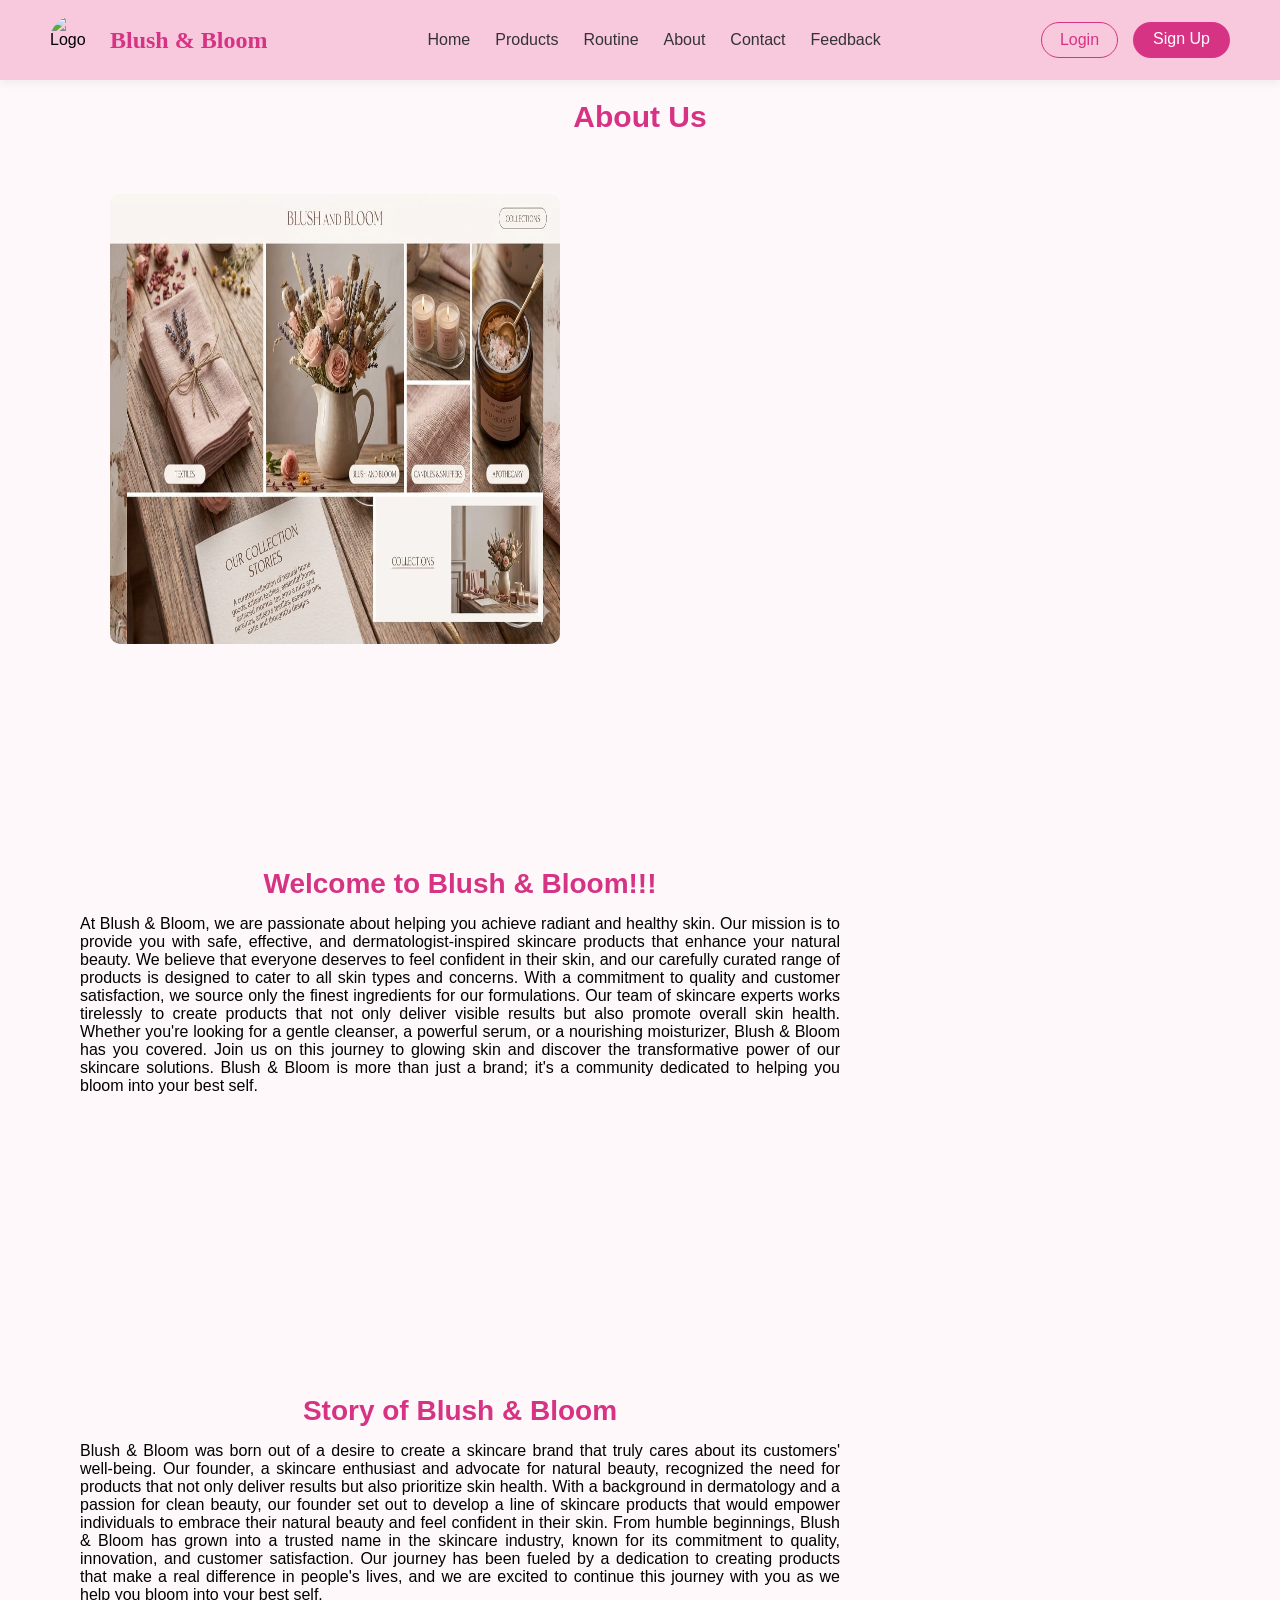
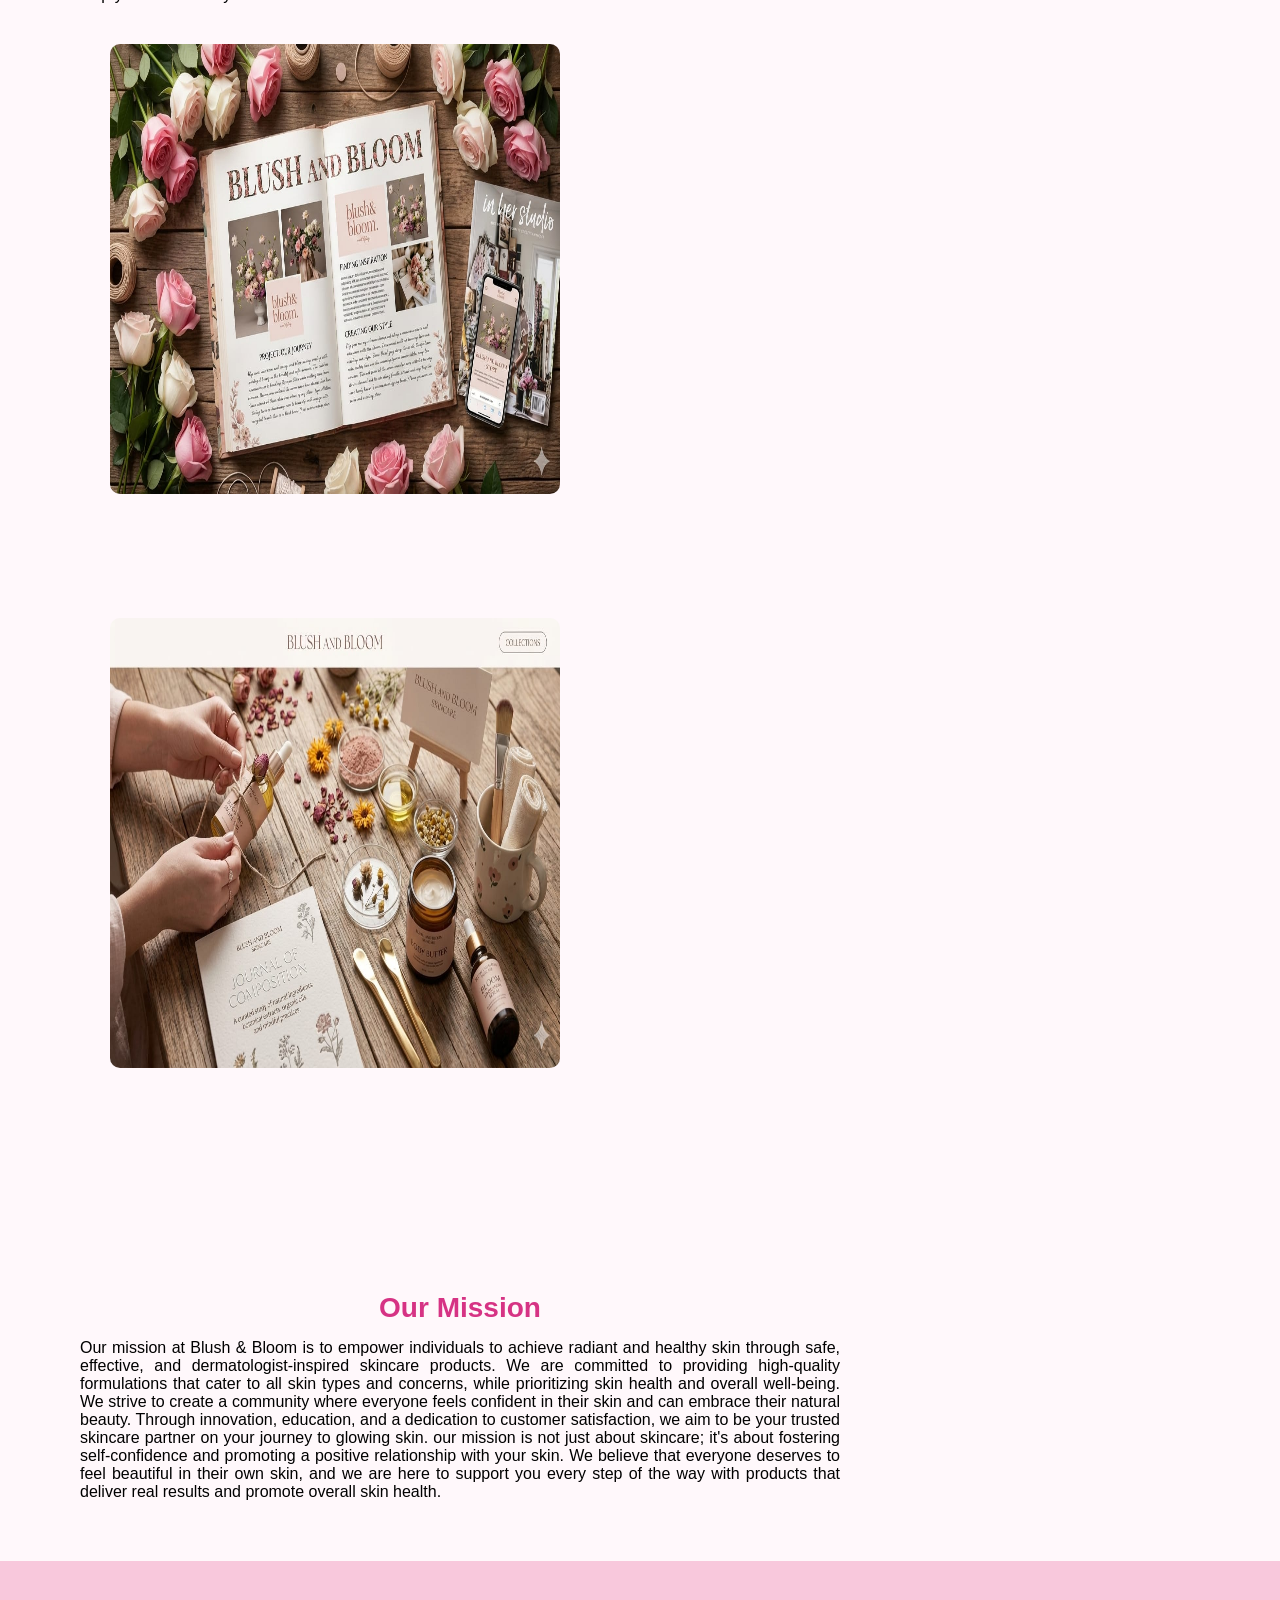
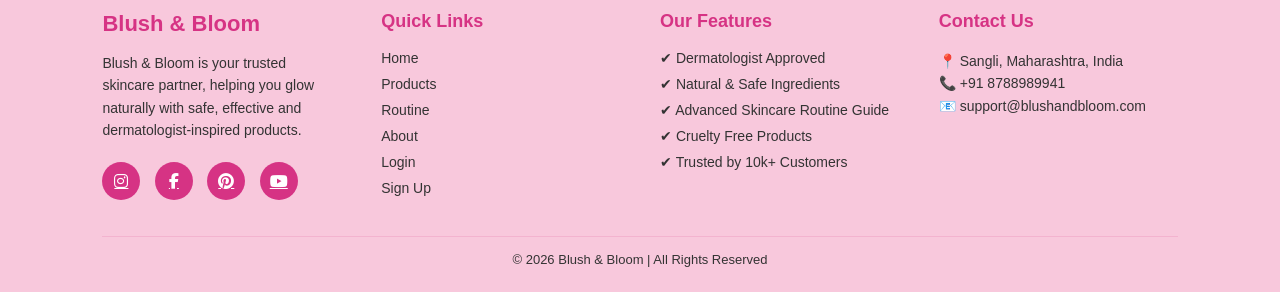
==== pages/about.html @ fc255540 "Merge pull request #6 from Dikshapande19/main changes done" ====
<!DOCTYPE html>
<html lang="en">

<head>
    <meta charset="UTF-8">
    <meta name="viewport" content="width=device-width, initial-scale=1.0">
    <title>Blush & Bloom</title>

    <link rel="stylesheet" href="../css/navbar.css">
    <link rel="stylesheet" href="../css/footer.css">
    <link rel="stylesheet" href="../css/about.css">
    <link rel="stylesheet" href="https://cdnjs.cloudflare.com/ajax/libs/font-awesome/6.5.0/css/all.min.css">
    <link rel="icon" href="../images/web.logo.png" type="image-logo">
</head>

<body>
    <nav class="navbar">
        <div class="nav-left">
            <img src="../logo.jpeg" alt="Logo" class="logo">
            <h2 class="brand">Blush & Bloom</h2>
        </div>

        <ul class="nav-links">
            <li><a href="../index.html">Home</a></li>
            <li><a href="../pages/product.html">Products</a></li>
            <li><a href="../pages/routine.html">Routine</a></li>
            <li><a href="../pages/about.html">About</a></li>
            <li><a href="../pages/contact.html">Contact</a></li>
            <li><a href="../pages/feedback.html">Feedback</a></li>
        </ul>

        <div class="auth-buttons">
            <a href="../pages/login.html" class="login-btn">Login</a>
            <a href="../pages/signup.html" class="signup-btn">Sign Up</a>
        </div>
    </nav>

 <div class="left-sec">
        <h2>About Us</h2>
        <div class="about-container">
            <div class="about-image">
                <img src="../images/wel-img.jpeg" alt="About Us Image" class="img">
            </div>
            <div class="about-text">

                <h2>Welcome to Blush & Bloom!!!</h2>
                <p>
                    At Blush & Bloom, we are passionate about helping you achieve radiant and healthy skin. Our mission
                    is
                    to
                    provide you with safe, effective, and dermatologist-inspired skincare products that enhance your
                    natural
                    beauty. We believe that everyone deserves to feel confident in their skin, and our carefully curated
                    range
                    of products is designed to cater to all skin types and concerns.
                    With a commitment to quality and customer satisfaction, we source only the finest ingredients for
                    our
                    formulations. Our team of skincare experts works tirelessly to create products that not only deliver
                    visible
                    results but also promote overall skin health. Whether you're looking for a gentle cleanser, a
                    powerful
                    serum, or a nourishing moisturizer, Blush & Bloom has you covered.
                    Join us on this journey to glowing skin and discover the transformative power of our skincare
                    solutions.
                    Blush & Bloom is more than just a brand; it's a community dedicated to helping you bloom into your
                    best
                    self.
                </p>
            </div>
        </div>
    </div>

        <div class="left-sec">
            <div class="about-container">
                <div class="about-text">
                    <h2>Story of Blush & Bloom</h2>
                    <p>
                        Blush & Bloom was born out of a desire to create a skincare brand that truly cares about its
                        customers'
                        well-being. Our founder, a skincare enthusiast and advocate for natural beauty, recognized the
                        need for
                        products that not only deliver results but also prioritize skin health. With a background in
                        dermatology
                        and a passion for clean beauty, our founder set out to develop a line of skincare products that
                        would
                        empower
                        individuals to embrace their natural beauty and feel confident in their skin.
                        From humble beginnings, Blush & Bloom has grown into a trusted name in the skincare industry,
                        known
                        for its commitment to quality, innovation, and customer satisfaction. Our journey has been
                        fueled by
                        a
                        dedication to creating products that make a real difference in people's lives, and we are
                        excited to
                        continue
                        this journey with you as we help you bloom into your best self.
                    </p>
                </div>
                <div class="about-image">
                    <img src="../images/story-img.jpeg" alt="About Us Image" class="img">
                </div>
                
            </div>
        </div>

    <div class="left-sec">
        <div class="about-container">
            <div class="about-image">
                <img src="../images/mission-img.jpeg" alt="About Us Image" class="img">
            </div>
            <div class="about-text">
                <h2>Our Mission</h2>
                <p>
                    Our mission at Blush & Bloom is to empower individuals to achieve radiant and healthy skin through
                    safe,
                    effective, and dermatologist-inspired skincare products. We are committed to providing high-quality
                    formulations that cater to all skin types and concerns, while prioritizing skin health and overall
                    well-being. We strive to create a community where everyone feels confident in their skin and can
                    embrace
                    their natural beauty. Through innovation, education, and a dedication to customer satisfaction, we
                    aim to be your trusted skincare partner on your journey to glowing skin.
                    our mission is not just about skincare; it's about fostering self-confidence and promoting a positive
                    relationship with your skin. We believe that everyone deserves to feel beautiful in their own skin,
                    and we are here to support you every step of the way with products that deliver real results and
                    promote overall skin health.

                </p>
            </div>
        </div>
    </div>

    <footer class="footer">

        <div class="footer-container">


            <div class="footer-col">
                <h2 class="footer-logo">Blush & Bloom</h2>
                <p>
                    Blush & Bloom is your trusted skincare partner,
                    helping you glow naturally with safe, effective
                    and dermatologist-inspired products.
                </p>

                <div class="social-icons">
                    <a href="#"><i class="fab fa-instagram"></i></a>
                    <a href="#"><i class="fab fa-facebook-f"></i></a>
                    <a href="#"><i class="fab fa-pinterest"></i></a>
                    <a href="#"><i class="fab fa-youtube"></i></a>
                </div>
            </div>

            <div class="footer-col">
                <h3>Quick Links</h3>
                <ul>
                    <li><a href="../index.html">Home</a></li>
                    <li><a href="../pages/product.html">Products</a></li>
                    <li><a href="../pages/routine.html">Routine</a></li>
                    <li><a href="../pages/about.html">About</a></li>
                    <li><a href="../pages/login.html">Login</a></li>
                    <li><a href="../pages/signup.html">Sign Up</a></li>
                </ul>
            </div>


            <div class="footer-col">
                <h3>Our Features</h3>
                <ul>
                    <li>✔ Dermatologist Approved</li>
                    <li>✔ Natural & Safe Ingredients</li>
                    <li>✔ Advanced Skincare Routine Guide</li>
                    <li>✔ Cruelty Free Products</li>
                    <li>✔ Trusted by 10k+ Customers</li>
                </ul>
            </div>


            <div class="footer-col">
                <h3>Contact Us</h3>
                <p>📍 Sangli, Maharashtra, India</p>
                <p>📞 +91 8788989941</p>
                <p>📧 support@blushandbloom.com</p>
            </div>

        </div>

        <div class="footer-bottom">
            © 2026 Blush & Bloom | All Rights Reserved
        </div>

    </footer>

</body>

</html>
---- css/navbar.css ----
* {
    margin: 0;
    padding: 0;
    box-sizing: border-box;
}

body {
    font-family: Arial, sans-serif;
    background-color: #fff8fb;
}

.navbar {
    display: flex;
    justify-content: space-between;
    align-items: center;
    padding: 15px 50px;
    background-color: #f8c8dc;
    box-shadow: 0 4px 8px rgba(0,0,0,0.05);
}

.nav-left{
    display:flex;
    align-items:center;
    gap:10px;
}


.logo{
    width:50px;
    height:50px;
    border-radius:50%;
    object-fit:cover;
}

.brand{
    font-family:serif;
    color:#d63384;
}


.nav-links {
    list-style: none;
    display: flex;
    gap: 25px;
}

.nav-links li {
    list-style: none;
}

.nav-links a {
    text-decoration: none;
    color: #333;
    font-weight: 500;
    transition: 0.3s;
}

.nav-links a:hover {
    color: #d63384;
}

.auth-buttons {
    display: flex;
    gap: 15px;
}

.login-btn {
    padding: 8px 18px;
    border: 1px solid #d63384;
    border-radius: 25px;
    text-decoration: none;
    color: #d63384;
    transition: 0.3s;
}

.login-btn:hover {
    background-color: #d63384;
    color: white;
}

.signup-btn {
    padding: 8px 20px;
    background-color: #d63384;
    color: white;
    border-radius: 25px;
    text-decoration: none;
    transition: 0.3s;
}

.signup-btn:hover {
    background-color: #b0256a;
}

.hero {
    text-align: center;
    padding: 100px 20px;
}

.hero h1 {
    font-size: 36px;
    color: #d63384;
}

.hero p {
    margin-top: 10px;
    font-size: 18px;
    color: #555;
}
---- css/footer.css ----
.footer {
    background-color: #f8c8dc;   
    color: #333;
    padding: 50px 8% 25px;
}

.footer-container {
    display: flex;
    justify-content: space-between;
    flex-wrap: wrap;
    gap: 40px;
}

.footer-col {
    flex: 1;
    min-width: 230px;
}

.footer-logo {
    color: #d63384;
    margin-bottom: 15px;
    font-size: 22px;
}


.footer h3 {
    margin-bottom: 18px;
    color: #d63384;
    font-size: 18px;
}

.footer-col p {
    font-size: 14px;
    line-height: 1.6;
}

.footer-col ul {
    list-style: none;
}

.footer-col ul li {
    margin-bottom: 10px;
    font-size: 14px;
}

.footer-col ul li a {
    text-decoration: none;
    color: #333;
    transition: 0.3s;
}

.footer-col ul li a:hover {
    color: #d63384;
    padding-left: 5px;
}


.social-icons {
    margin-top: 20px;
}

.social-icons a {
    display: inline-flex;
    align-items: center;
    justify-content: center;
    width: 38px;
    height: 38px;
    border-radius: 50%;
    background-color: #d63384;
    color: #fff;
    margin-right: 10px;
    font-size: 16px;
    transition: 0.3s;
}

.social-icons a:hover {
    background-color: #b0256a;
    transform: translateY(-4px);
}

.footer-bottom {
    text-align: center;
    margin-top: 30px;
    border-top: 1px solid #f3b3cf;
    padding-top: 15px;
    font-size: 13px;
}


@media (max-width: 768px) {

    .footer-container {
        flex-direction: column;
        text-align: center;
    }

}
html, body {
    height: 100%;
}

body {
    display: flex;
    flex-direction: column;
}

.hero {
    flex: 1;
}
---- css/about.css ----
.left-sec {
    display: flex;
    flex-wrap: wrap;
    flex-direction: column;
    justify-content: center;
    padding: 20px;
}

.left-sec h2 {
    font-size: 30px;
    color: #d63384;
    margin-bottom: 20px;
    text-align: center;
}

.about-container {
    display: flex;
    flex-wrap: wrap;
    padding: 20px;
    text-align: right;
}

.about-image{
  margin-left: 50px;
    display: block;
    padding: 20px;
    width:fit-content;
}

.img{
    width: 450px;
    height:450px;
    border-radius: 10px;
}

.about-text {
    max-width: 800px;
    margin-left: 20px;
    text-align: justify;
    padding: 20px;
    margin-top: 180px;
}

.about-text h2 {
    font-size: 28px;
    color: #d63384;
    margin-bottom: 15px;
    text-align: center;
}
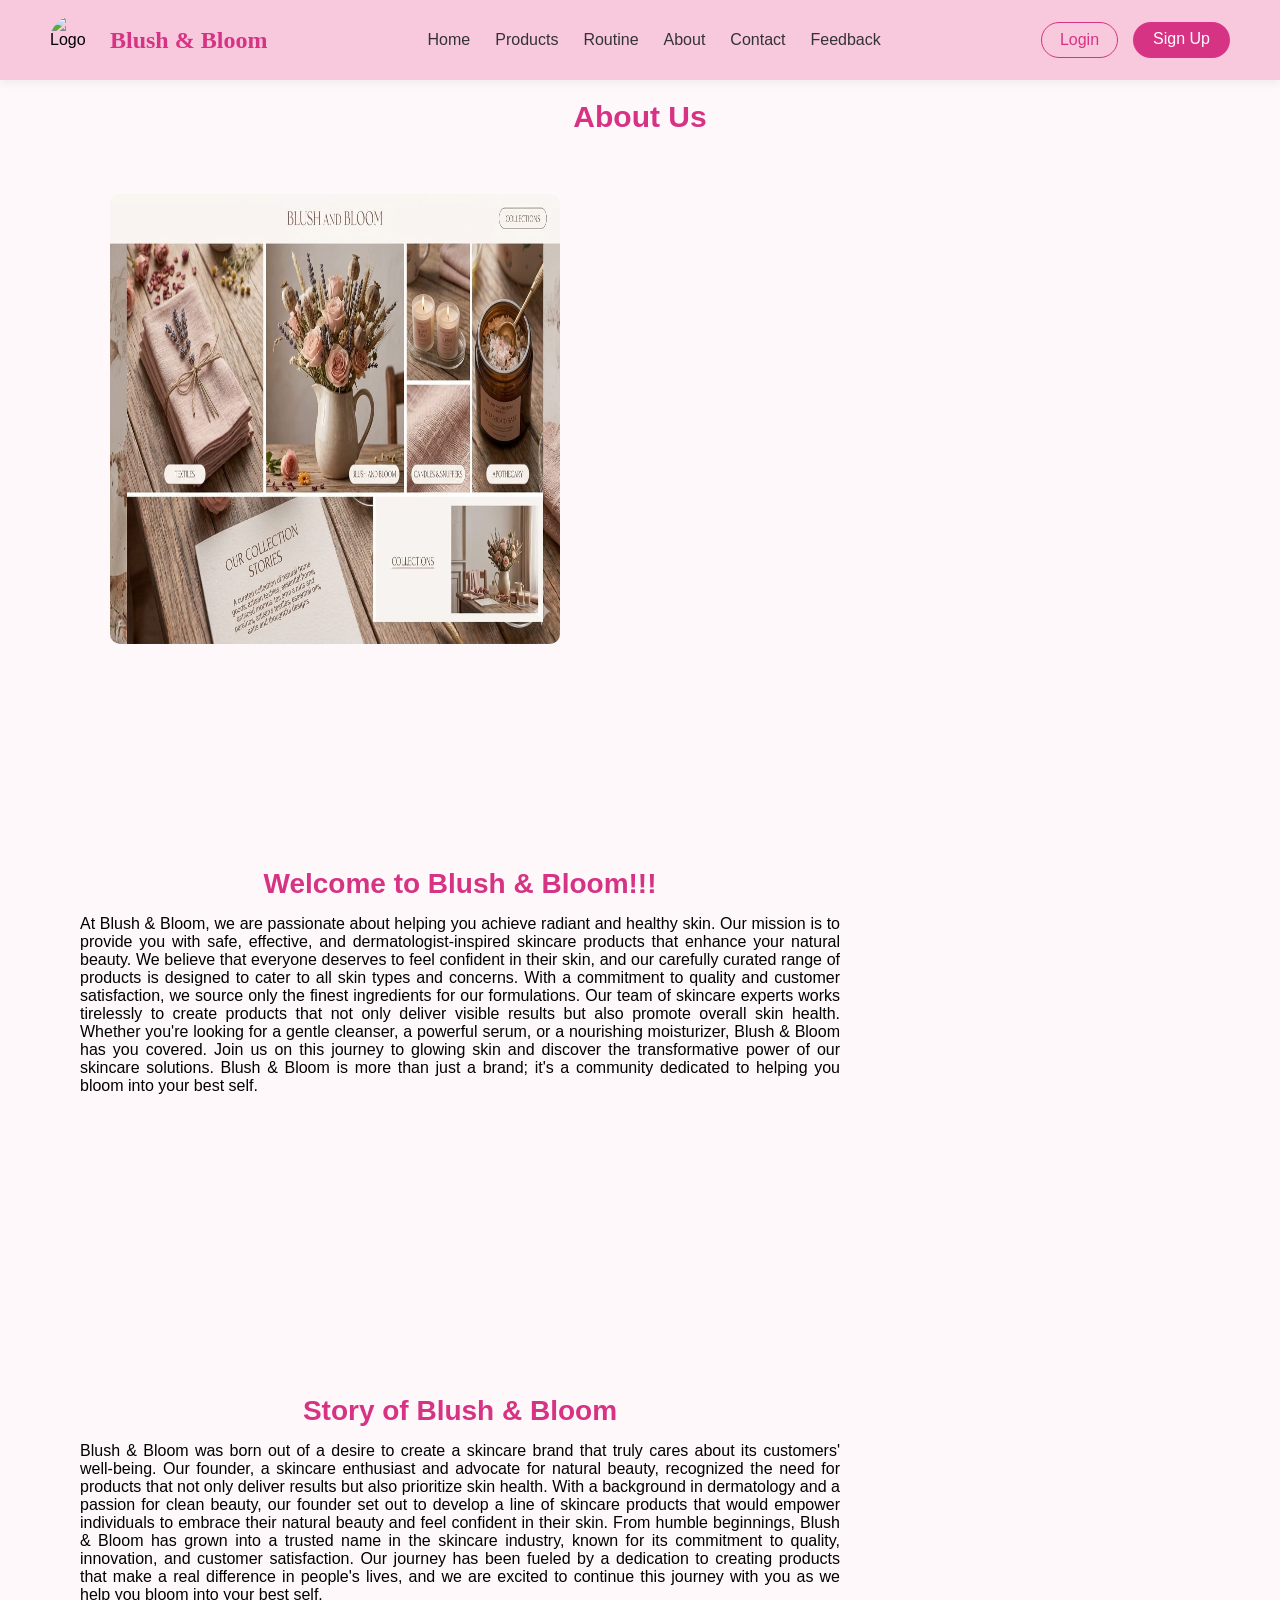
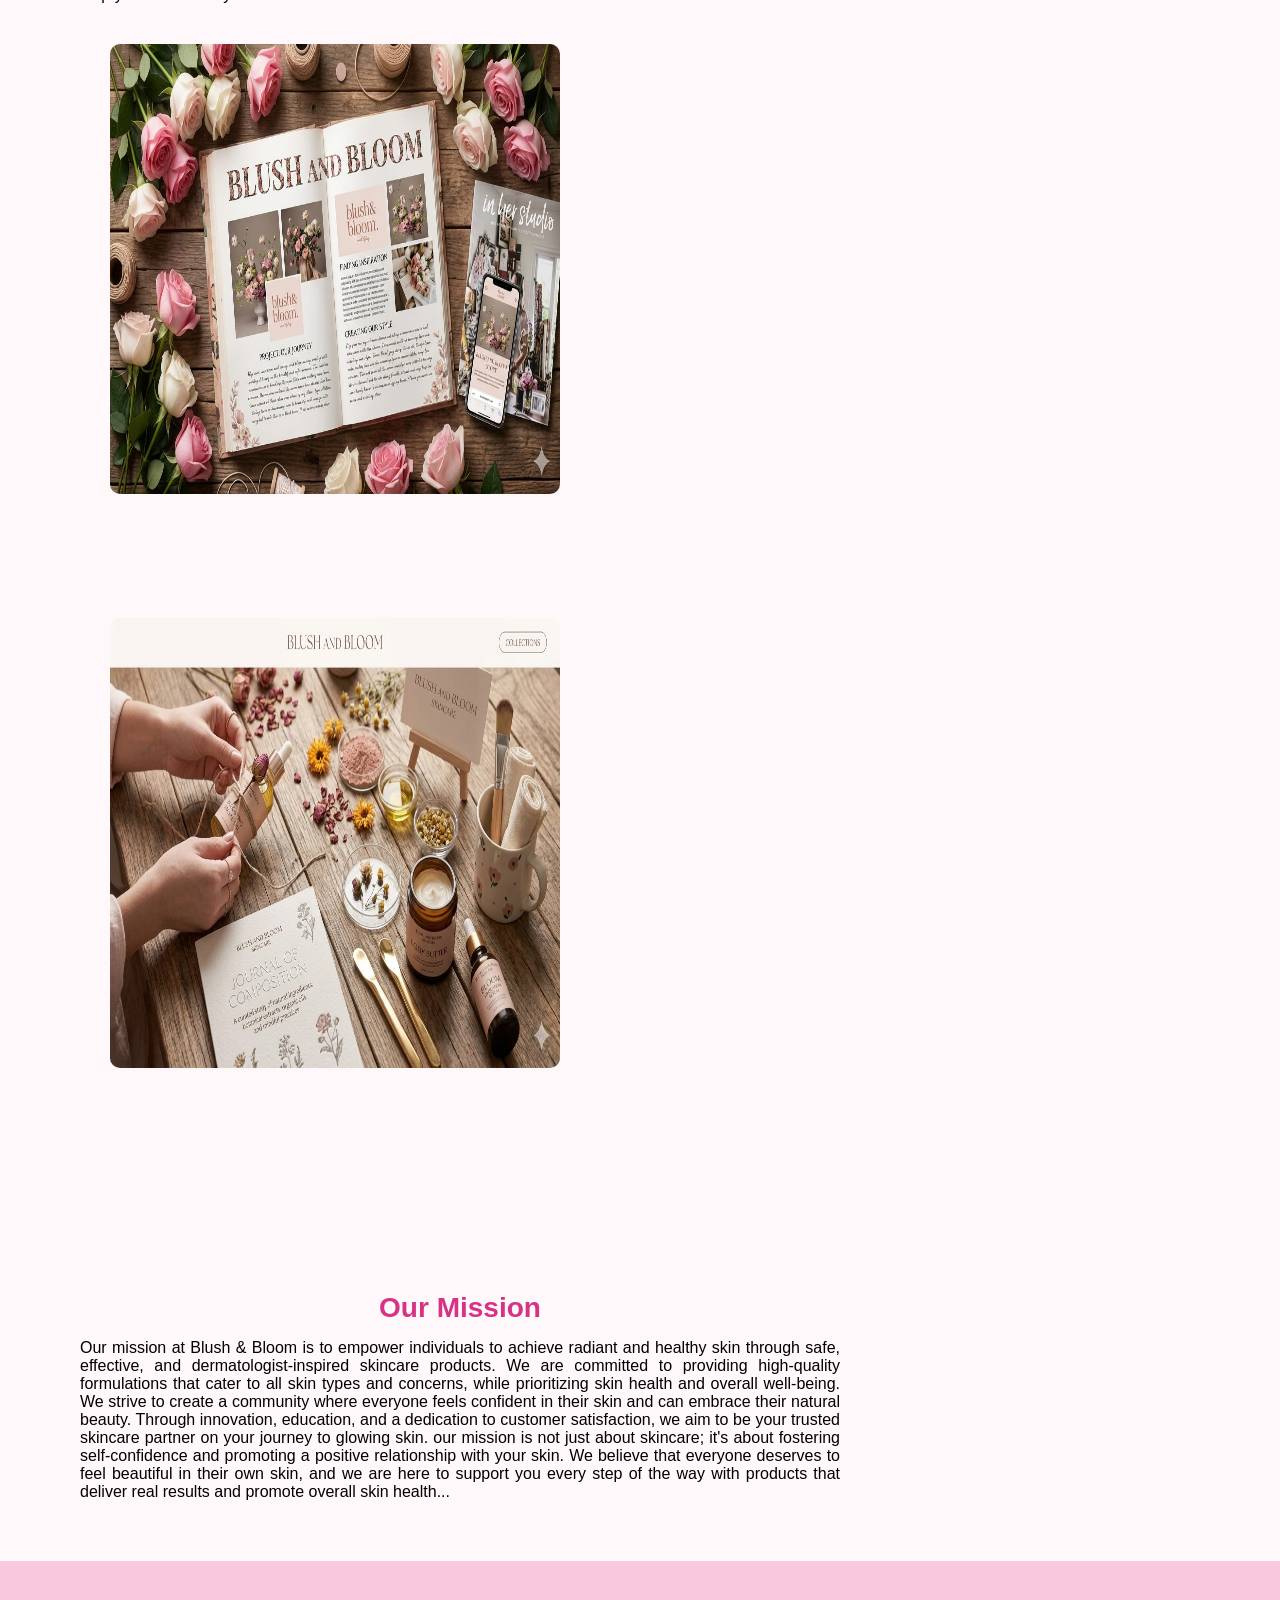
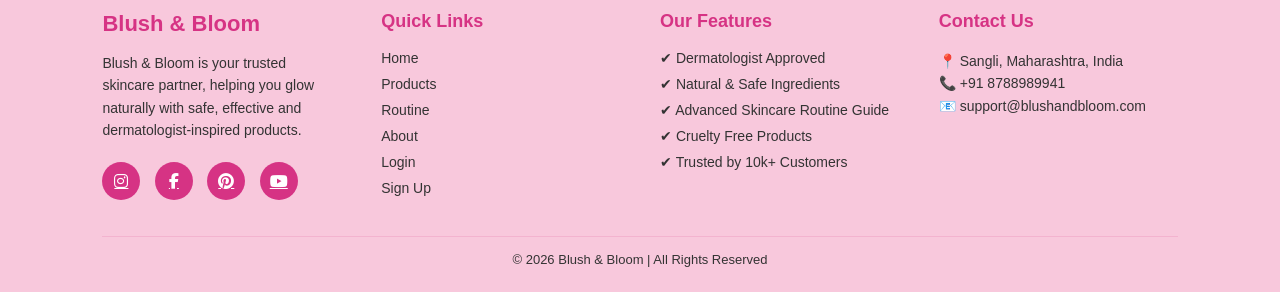
==== commit 2cf1190a: "change" ====
--- a/pages/about.html
+++ b/pages/about.html
@@ -42,7 +42,6 @@
                 <img src="../images/wel-img.jpeg" alt="About Us Image" class="img">
             </div>
             <div class="about-text">
-
                 <h2>Welcome to Blush & Bloom!!!</h2>
                 <p>
                     At Blush & Bloom, we are passionate about helping you achieve radiant and healthy skin. Our mission
@@ -99,7 +98,6 @@
                 <div class="about-image">
                     <img src="../images/story-img.jpeg" alt="About Us Image" class="img">
                 </div>
-                
             </div>
         </div>
 
@@ -122,7 +120,7 @@
                     our mission is not just about skincare; it's about fostering self-confidence and promoting a positive
                     relationship with your skin. We believe that everyone deserves to feel beautiful in their own skin,
                     and we are here to support you every step of the way with products that deliver real results and
-                    promote overall skin health.
+                    promote overall skin health...
 
                 </p>
             </div>
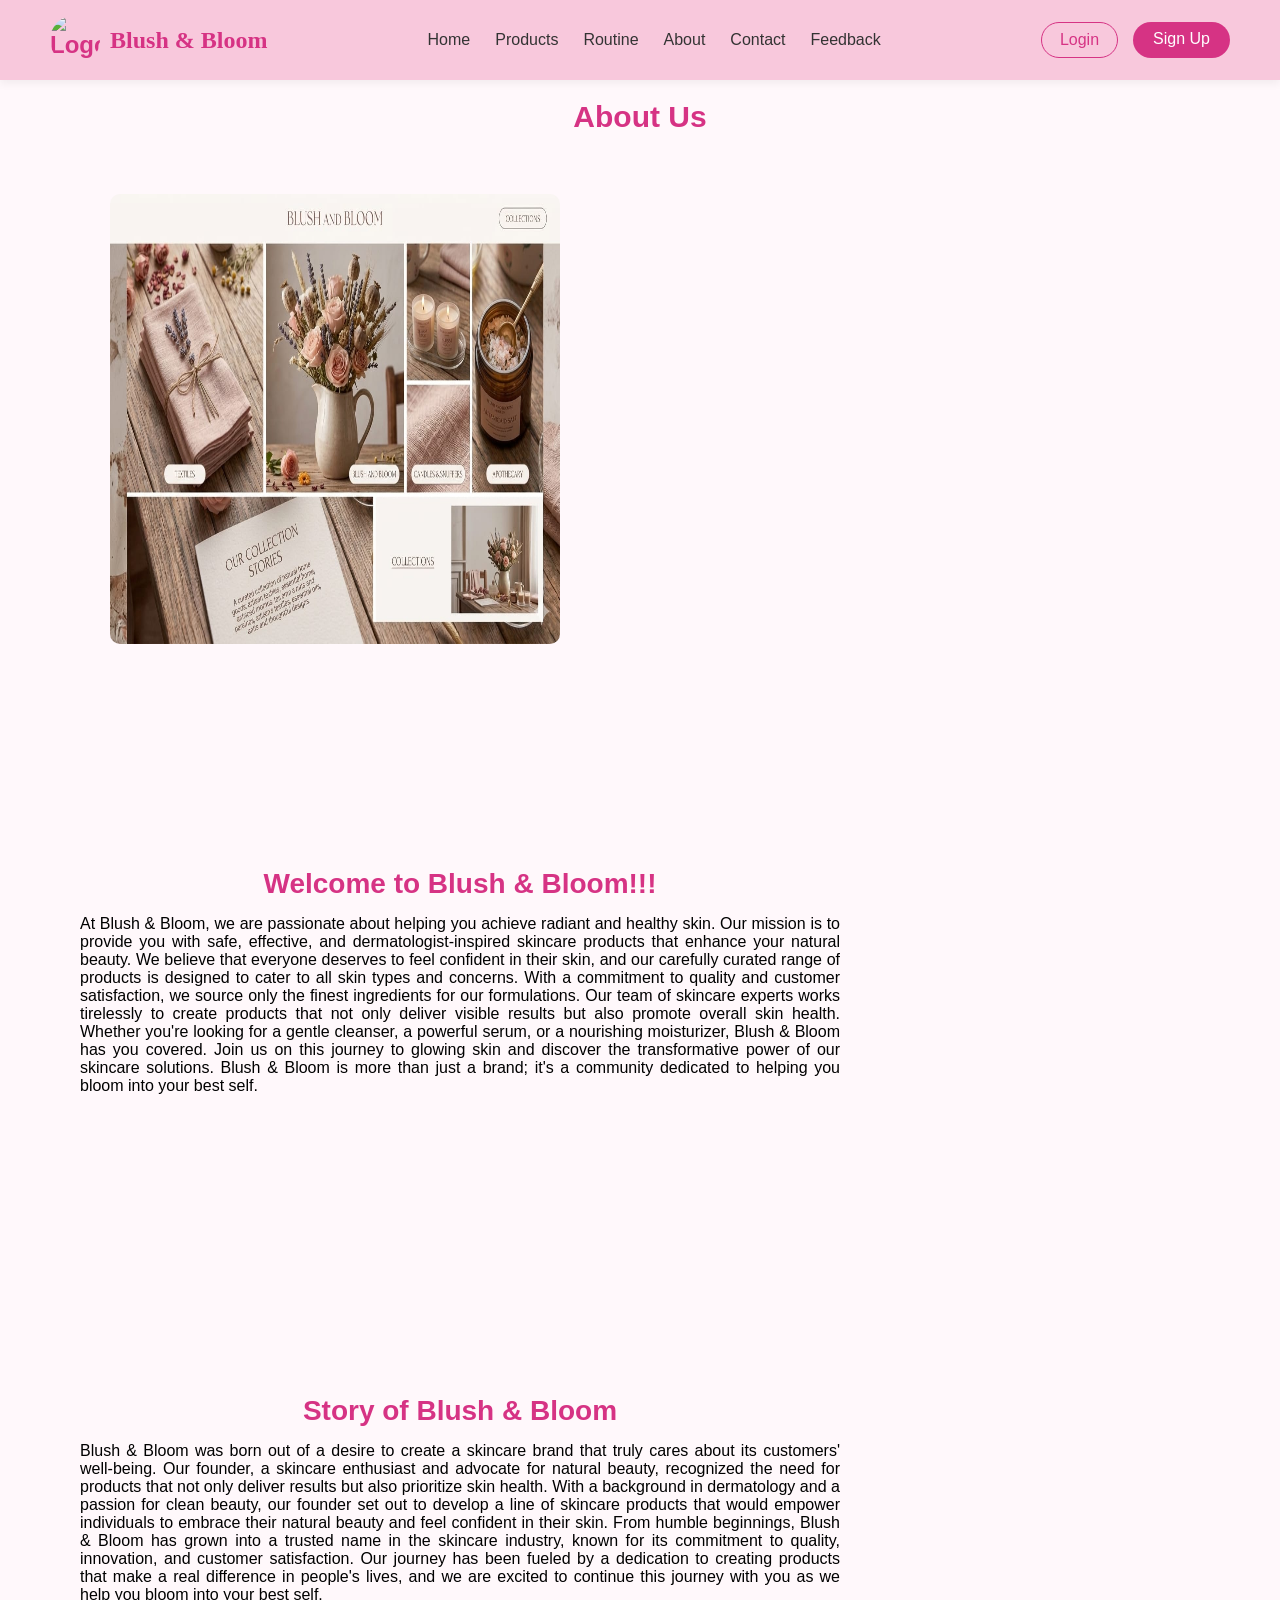
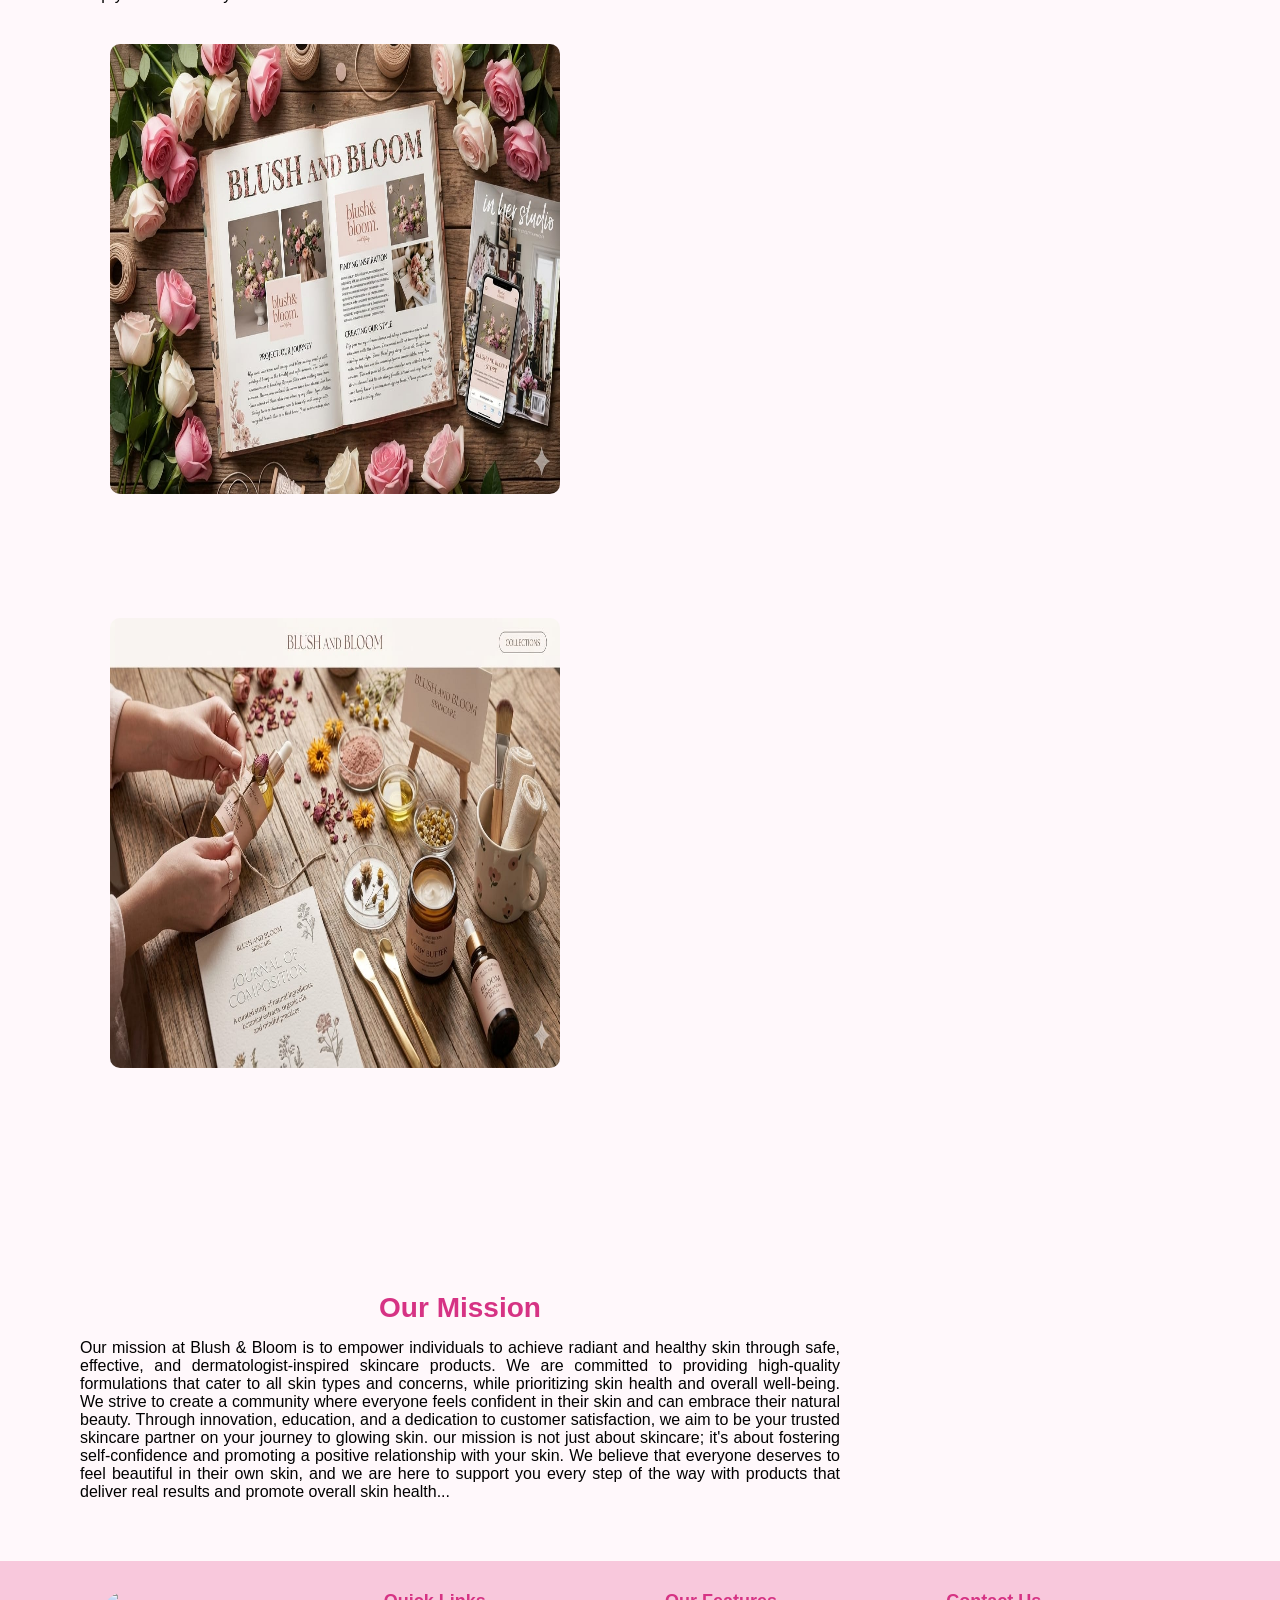
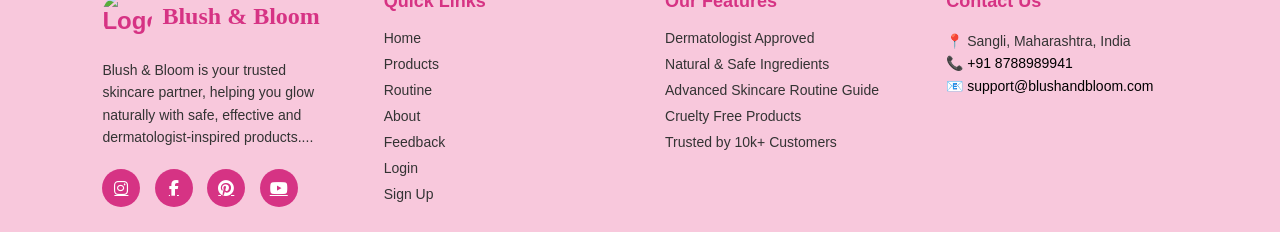
==== commit b9a26b32: "footer change" ====
--- a/pages/about.html
+++ b/pages/about.html
@@ -35,7 +35,7 @@
         </div>
     </nav>
 
- <div class="left-sec">
+    <div class="left-sec">
         <h2>About Us</h2>
         <div class="about-container">
             <div class="about-image">
@@ -69,37 +69,37 @@
         </div>
     </div>
 
-        <div class="left-sec">
-            <div class="about-container">
-                <div class="about-text">
-                    <h2>Story of Blush & Bloom</h2>
-                    <p>
-                        Blush & Bloom was born out of a desire to create a skincare brand that truly cares about its
-                        customers'
-                        well-being. Our founder, a skincare enthusiast and advocate for natural beauty, recognized the
-                        need for
-                        products that not only deliver results but also prioritize skin health. With a background in
-                        dermatology
-                        and a passion for clean beauty, our founder set out to develop a line of skincare products that
-                        would
-                        empower
-                        individuals to embrace their natural beauty and feel confident in their skin.
-                        From humble beginnings, Blush & Bloom has grown into a trusted name in the skincare industry,
-                        known
-                        for its commitment to quality, innovation, and customer satisfaction. Our journey has been
-                        fueled by
-                        a
-                        dedication to creating products that make a real difference in people's lives, and we are
-                        excited to
-                        continue
-                        this journey with you as we help you bloom into your best self.
-                    </p>
-                </div>
-                <div class="about-image">
-                    <img src="../images/story-img.jpeg" alt="About Us Image" class="img">
-                </div>
+    <div class="left-sec">
+        <div class="about-container">
+            <div class="about-text">
+                <h2>Story of Blush & Bloom</h2>
+                <p>
+                    Blush & Bloom was born out of a desire to create a skincare brand that truly cares about its
+                    customers'
+                    well-being. Our founder, a skincare enthusiast and advocate for natural beauty, recognized the
+                    need for
+                    products that not only deliver results but also prioritize skin health. With a background in
+                    dermatology
+                    and a passion for clean beauty, our founder set out to develop a line of skincare products that
+                    would
+                    empower
+                    individuals to embrace their natural beauty and feel confident in their skin.
+                    From humble beginnings, Blush & Bloom has grown into a trusted name in the skincare industry,
+                    known
+                    for its commitment to quality, innovation, and customer satisfaction. Our journey has been
+                    fueled by
+                    a
+                    dedication to creating products that make a real difference in people's lives, and we are
+                    excited to
+                    continue
+                    this journey with you as we help you bloom into your best self.
+                </p>
+            </div>
+            <div class="about-image">
+                <img src="../images/story-img.jpeg" alt="About Us Image" class="img">
             </div>
         </div>
+    </div>
 
     <div class="left-sec">
         <div class="about-container">
@@ -117,7 +117,8 @@
                     embrace
                     their natural beauty. Through innovation, education, and a dedication to customer satisfaction, we
                     aim to be your trusted skincare partner on your journey to glowing skin.
-                    our mission is not just about skincare; it's about fostering self-confidence and promoting a positive
+                    our mission is not just about skincare; it's about fostering self-confidence and promoting a
+                    positive
                     relationship with your skin. We believe that everyone deserves to feel beautiful in their own skin,
                     and we are here to support you every step of the way with products that deliver real results and
                     promote overall skin health...
@@ -133,20 +134,26 @@
 
 
             <div class="footer-col">
-                <h2 class="footer-logo">Blush & Bloom</h2>
+                <div class="nav-left">
+                    <img src="../logo.jpeg" alt="Logo" class="logo">
+                    <h2 class="brand">Blush & Bloom</h2>
+                </div> &nbsp; &nbsp; &nbsp; &nbsp;
+
                 <p>
                     Blush & Bloom is your trusted skincare partner,
                     helping you glow naturally with safe, effective
-                    and dermatologist-inspired products.
+                    and dermatologist-inspired products....
                 </p>
 
                 <div class="social-icons">
+
                     <a href="#"><i class="fab fa-instagram"></i></a>
                     <a href="#"><i class="fab fa-facebook-f"></i></a>
                     <a href="#"><i class="fab fa-pinterest"></i></a>
                     <a href="#"><i class="fab fa-youtube"></i></a>
                 </div>
             </div>
+
 
             <div class="footer-col">
                 <h3>Quick Links</h3>
@@ -155,39 +162,32 @@
                     <li><a href="../pages/product.html">Products</a></li>
                     <li><a href="../pages/routine.html">Routine</a></li>
                     <li><a href="../pages/about.html">About</a></li>
+                    <li><a href="../pages/feedback.html">Feedback</a></li>
                     <li><a href="../pages/login.html">Login</a></li>
                     <li><a href="../pages/signup.html">Sign Up</a></li>
                 </ul>
             </div>
 
-
             <div class="footer-col">
                 <h3>Our Features</h3>
                 <ul>
-                    <li>✔ Dermatologist Approved</li>
-                    <li>✔ Natural & Safe Ingredients</li>
-                    <li>✔ Advanced Skincare Routine Guide</li>
-                    <li>✔ Cruelty Free Products</li>
-                    <li>✔ Trusted by 10k+ Customers</li>
+                    <li>Dermatologist Approved</li>
+                    <li>Natural & Safe Ingredients</li>
+                    <li>Advanced Skincare Routine Guide</li>
+                    <li>Cruelty Free Products</li>
+                    <li>Trusted by 10k+ Customers</li>
                 </ul>
             </div>
-
 
             <div class="footer-col">
                 <h3>Contact Us</h3>
                 <p>📍 Sangli, Maharashtra, India</p>
-                <p>📞 +91 8788989941</p>
-                <p>📧 support@blushandbloom.com</p>
+                <p>📞 <a href="tel:+8788989941" class="menu-subitem">+91 8788989941</a></p>
+                <p> <a href="mailto:support@blushandbloom.com.com" class="menu-subitem">
+                        📧 support@blushandbloom.com
+                    </a>
+
             </div>
 
         </div>
-
-        <div class="footer-bottom">
-            © 2026 Blush & Bloom | All Rights Reserved
-        </div>
-
-    </footer>
-
-</body>
-
-</html>+    </footer>
--- a/css/navbar.css
+++ b/css/navbar.css
@@ -9,6 +9,22 @@
     background-color: #fff8fb;
 }
 
+.logo {
+    font-size: 24px;
+    font-weight: bold;
+    color: #d63384;
+    
+}
+body{
+    margin:0;
+}
+
+.navbar{
+    display:flex;
+    align-items:center;
+    padding:0;
+}
+
 .navbar {
     display: flex;
     justify-content: space-between;
@@ -18,12 +34,19 @@
     box-shadow: 0 4px 8px rgba(0,0,0,0.05);
 }
 
+.logo{
+    width:50px;
+    height:50px;
+    border-radius:50%;
+    object-fit:cover;
+    margin-left:0.001cm;
+}
+
 .nav-left{
     display:flex;
     align-items:center;
     gap:10px;
 }
-
 
 .logo{
     width:50px;
@@ -35,6 +58,18 @@
 .brand{
     font-family:serif;
     color:#d63384;
+}
+
+.nav-links{
+    list-style:none;
+    display:flex;
+    gap:25px;
+}
+
+.nav-links a{
+    text-decoration:none;
+    color:black;
+    font-weight:500;
 }
 
 
@@ -106,3 +141,7 @@
     font-size: 18px;
     color: #555;
 }
+
+.hero {
+    flex: 1;
+}
--- a/css/footer.css
+++ b/css/footer.css
@@ -1,14 +1,16 @@
+
 .footer {
     background-color: #f8c8dc;   
     color: #333;
-    padding: 50px 8% 25px;
+    padding: 20px 8%;
 }
 
 .footer-container {
     display: flex;
     justify-content: space-between;
     flex-wrap: wrap;
-    gap: 40px;
+    gap: 50px;
+    margin-top: 10px;
 }
 
 .footer-col {
@@ -54,6 +56,10 @@
     padding-left: 5px;
 }
 
+.menu-subitem{
+    text-decoration: none;
+    color: black;
+}
 
 .social-icons {
     margin-top: 20px;
@@ -78,15 +84,6 @@
     transform: translateY(-4px);
 }
 
-.footer-bottom {
-    text-align: center;
-    margin-top: 30px;
-    border-top: 1px solid #f3b3cf;
-    padding-top: 15px;
-    font-size: 13px;
-}
-
-
 @media (max-width: 768px) {
 
     .footer-container {
@@ -104,7 +101,5 @@
     flex-direction: column;
 }
 
-.hero {
-    flex: 1;
-} 
-  +
+
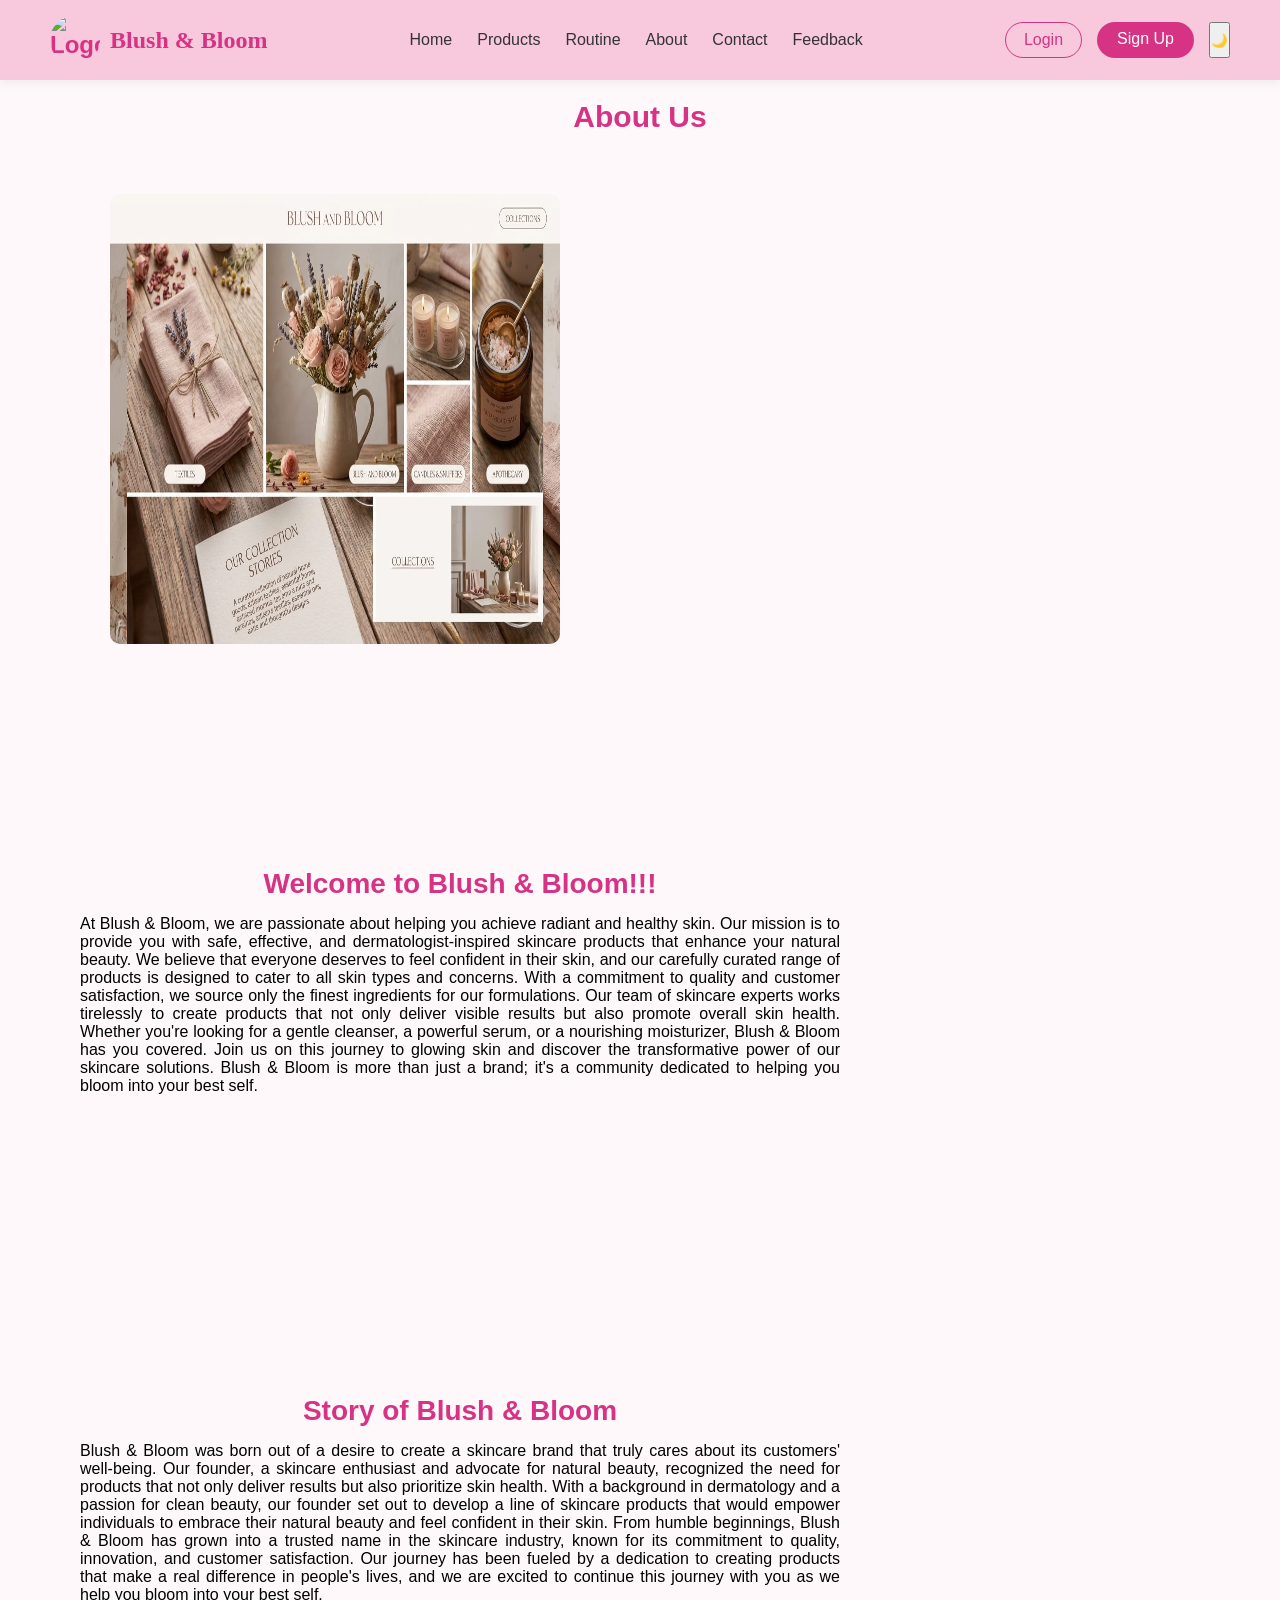
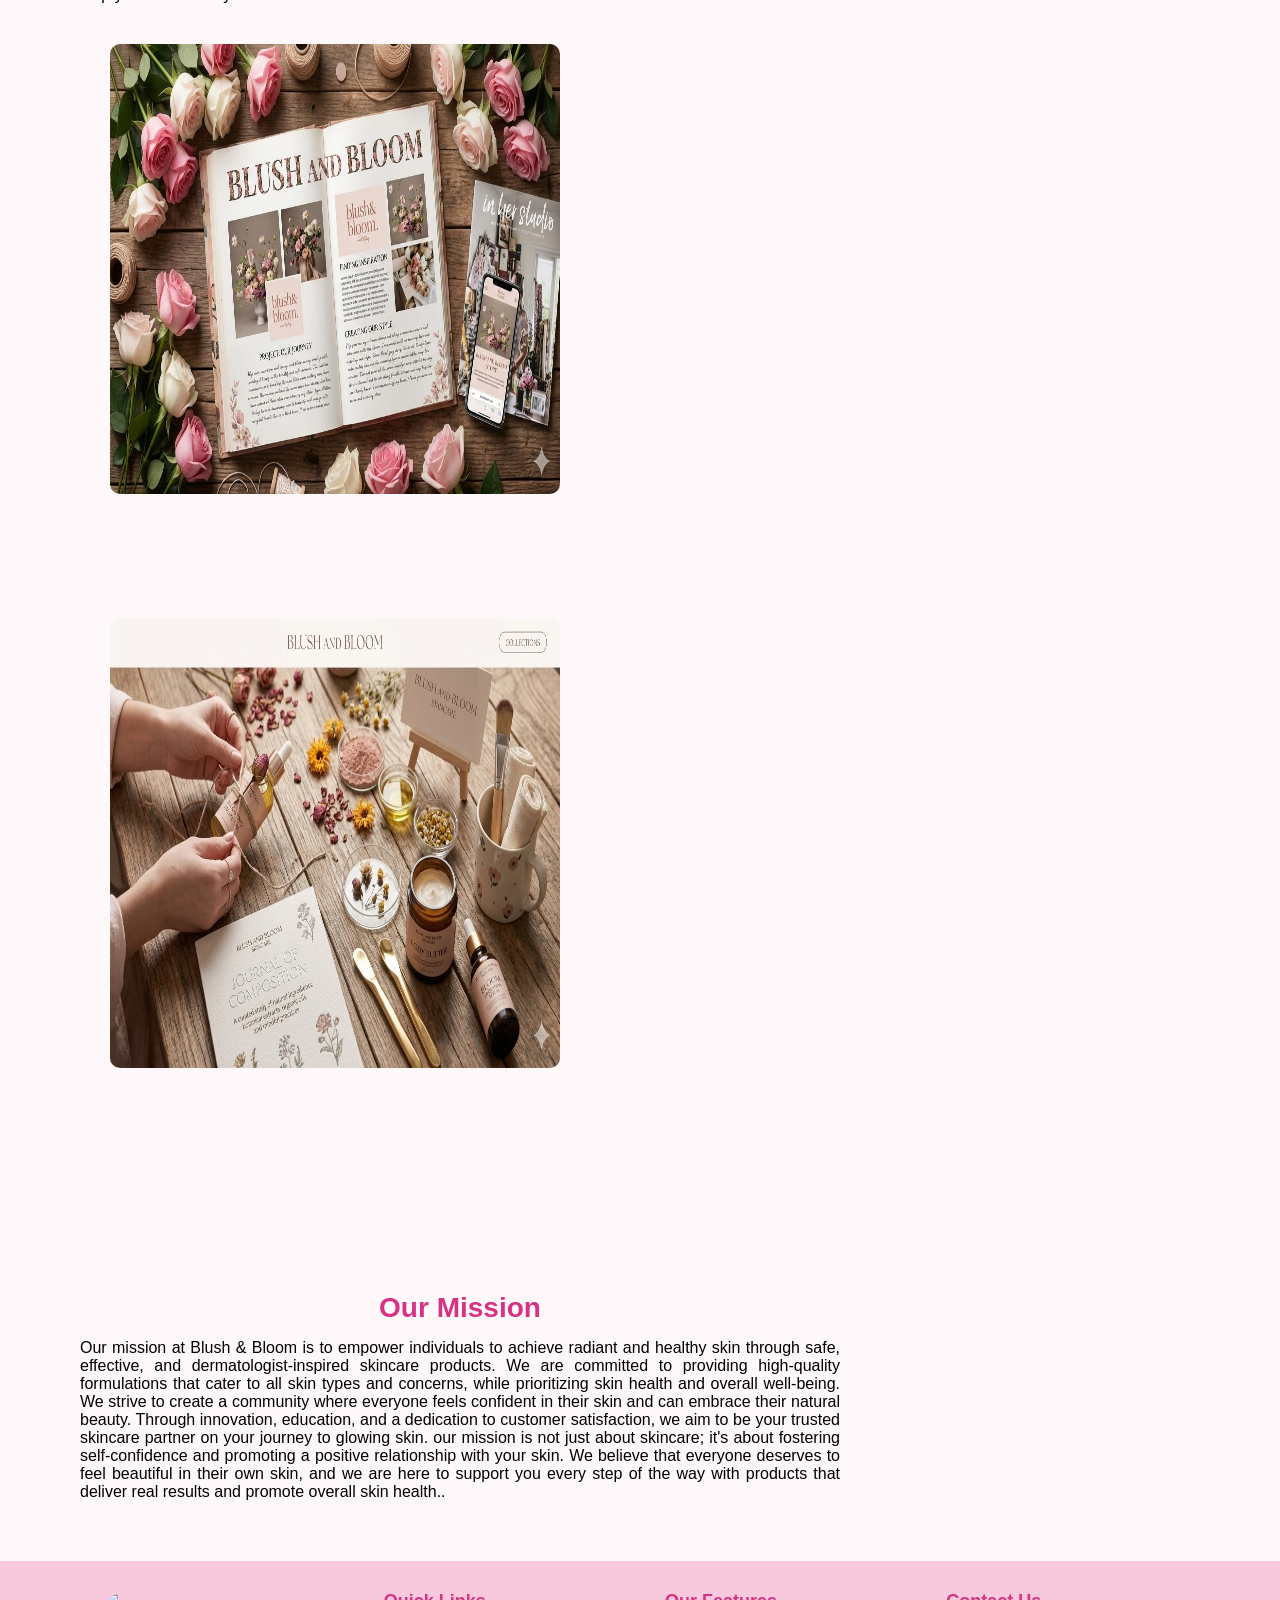
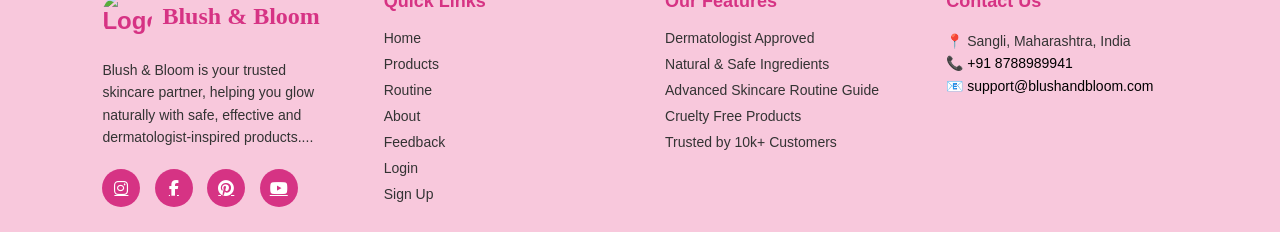
==== commit ac709ab6: "chng" ====
--- a/pages/about.html
+++ b/pages/about.html
@@ -9,9 +9,11 @@
     <link rel="stylesheet" href="../css/navbar.css">
     <link rel="stylesheet" href="../css/footer.css">
     <link rel="stylesheet" href="../css/about.css">
+    <link rel="stylesheet" href="../css/toggle.css"> 
     <link rel="stylesheet" href="https://cdnjs.cloudflare.com/ajax/libs/font-awesome/6.5.0/css/all.min.css">
     <link rel="icon" href="../images/web.logo.png" type="image-logo">
 </head>
+<script src="../js/toggle.js"></script>
 
 <body>
     <nav class="navbar">
@@ -32,6 +34,7 @@
         <div class="auth-buttons">
             <a href="../pages/login.html" class="login-btn">Login</a>
             <a href="../pages/signup.html" class="signup-btn">Sign Up</a>
+            <button id="themeToggle" class="theme-btn">🌙</button>
         </div>
     </nav>
 
@@ -121,11 +124,14 @@
                     positive
                     relationship with your skin. We believe that everyone deserves to feel beautiful in their own skin,
                     and we are here to support you every step of the way with products that deliver real results and
-                    promote overall skin health...
-
+                    promote overall skin health..
                 </p>
             </div>
         </div>
+    </div>
+
+    <div class="img-container">
+
     </div>
 
     <footer class="footer">
@@ -147,10 +153,10 @@
 
                 <div class="social-icons">
 
-                    <a href="#"><i class="fab fa-instagram"></i></a>
-                    <a href="#"><i class="fab fa-facebook-f"></i></a>
-                    <a href="#"><i class="fab fa-pinterest"></i></a>
-                    <a href="#"><i class="fab fa-youtube"></i></a>
+                    <a href="https://www.instagram.com/?hl=en"><i class="fab fa-instagram"></i></a>
+                    <a href="https://www.facebook.com/"><i class="fab fa-facebook-f"></i></a>
+                    <a href="https://in.pinterest.com/"><i class="fab fa-pinterest"></i></a>
+                    <a href="https://www.youtube.com/"><i class="fab fa-youtube"></i></a>
                 </div>
             </div>
 
--- a/css/navbar.css
+++ b/css/navbar.css
@@ -13,16 +13,11 @@
     font-size: 24px;
     font-weight: bold;
     color: #d63384;
-    
-}
-body{
-    margin:0;
-}
-
-.navbar{
-    display:flex;
-    align-items:center;
-    padding:0;
+
+}
+
+body {
+    margin: 0;
 }
 
 .navbar {
@@ -31,45 +26,46 @@
     align-items: center;
     padding: 15px 50px;
     background-color: #f8c8dc;
-    box-shadow: 0 4px 8px rgba(0,0,0,0.05);
-}
-
-.logo{
-    width:50px;
-    height:50px;
-    border-radius:50%;
-    object-fit:cover;
-    margin-left:0.001cm;
-}
-
-.nav-left{
-    display:flex;
-    align-items:center;
-    gap:10px;
-}
-
-.logo{
-    width:50px;
-    height:50px;
-    border-radius:50%;
-    object-fit:cover;
-}
-
-.brand{
-    font-family:serif;
-    color:#d63384;
-}
-
-.nav-links{
-    list-style:none;
-    display:flex;
-    gap:25px;
-}
-
-.nav-links a{
-    text-decoration:none;
-    color:black;
-    font-weight:500;
+    box-shadow: 0 4px 8px rgba(0, 0, 0, 0.05);
+    position: sticky;
+}
+
+.logo {
+    width: 50px;
+    height: 50px;
+    border-radius: 50%;
+    object-fit: cover;
+    margin-left: 0.001cm;
+}
+
+.nav-left {
+    display: flex;
+    align-items: center;
+    gap: 10px;
+}
+
+.logo {
+    width: 50px;
+    height: 50px;
+    border-radius: 50%;
+    object-fit: cover;
+}
+
+.brand {
+    font-family: serif;
+    color: #d63384;
+}
+
+.nav-links {
+    list-style: none;
+    display: flex;
+    gap: 25px;
+}
+
+.nav-links a {
+    text-decoration: none;
+    color: black;
+    font-weight: 500;
 }
 
 
@@ -93,6 +89,7 @@
 .nav-links a:hover {
     color: #d63384;
 }
+
 
 .auth-buttons {
     display: flex;
@@ -145,3 +142,87 @@
 .hero {
     flex: 1;
 }
+
+
+@media (max-width:768px){
+
+.navbar{
+flex-direction:column;
+align-items:center;
+padding:10px;
+}
+
+.nav-links{
+flex-direction:column;
+align-items:center;
+gap:12px;
+margin-top:10px;
+}
+
+.nav-links a{
+display:block;
+}
+
+.search-bar{
+width:90%;
+margin-top:10px;
+}
+
+.theme-toggle{
+margin-top:10px;
+}
+
+}
+
+@media (max-width:768px){
+
+.footer-container{
+flex-direction:column;
+text-align:center;
+gap:20px;
+}
+
+.footer-section{
+width:100%;
+}
+
+.footer-section h3{
+margin-bottom:8px;
+}
+
+.footer-social{
+justify-content:center;
+margin-top:10px;
+}
+
+.footer-bottom{
+font-size:14px;
+padding-top:10px;
+}
+
+}
+
+@media (max-width:768px){
+
+.navbar{
+flex-direction:column;
+align-items:center;
+padding:10px;
+}
+
+.nav-links{
+flex-direction:column;
+gap:10px;
+margin-top:10px;
+}
+
+.search-bar{
+width:90%;
+margin-top:10px;
+}
+
+.theme-toggle{
+margin-top:10px;
+}
+
+}
--- a/css/footer.css
+++ b/css/footer.css
@@ -83,17 +83,33 @@
     background-color: #b0256a;
     transform: translateY(-4px);
 }
+  
+@media (max-width:768px){
 
-@media (max-width: 768px) {
+.footer-container{
+flex-direction:column;
+text-align:center;
+gap:20px;
+}
 
-    .footer-container {
-        flex-direction: column;
-        text-align: center;
-    }
+.footer-section{
+width:100%;
+}
 
+.footer-section h3{
+margin-bottom:8px;
 }
-html, body {
-    height: 100%;
+
+.footer-social{
+justify-content:center;
+margin-top:10px;
+}
+
+.footer-bottom{
+font-size:14px;
+padding-top:10px;
+}
+
 }
 
 body {
@@ -103,3 +119,4 @@
 
 
 
+
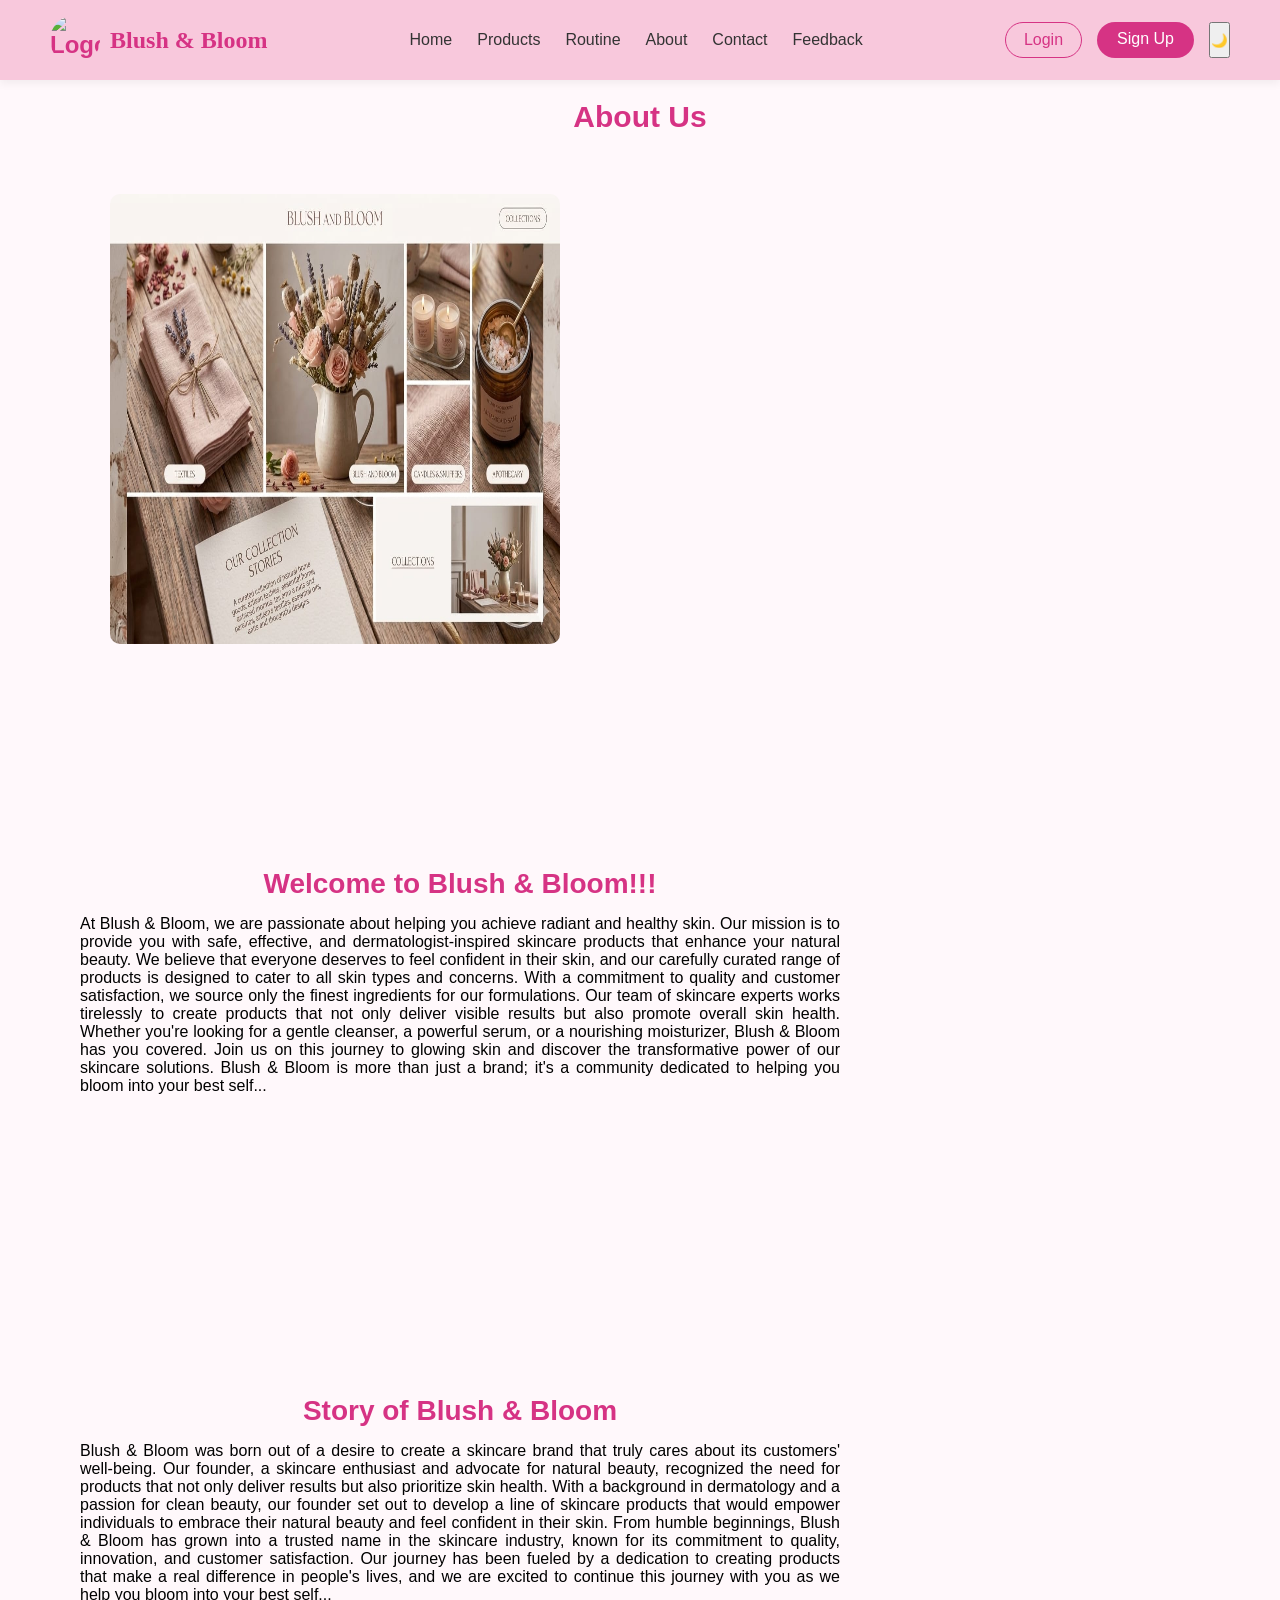
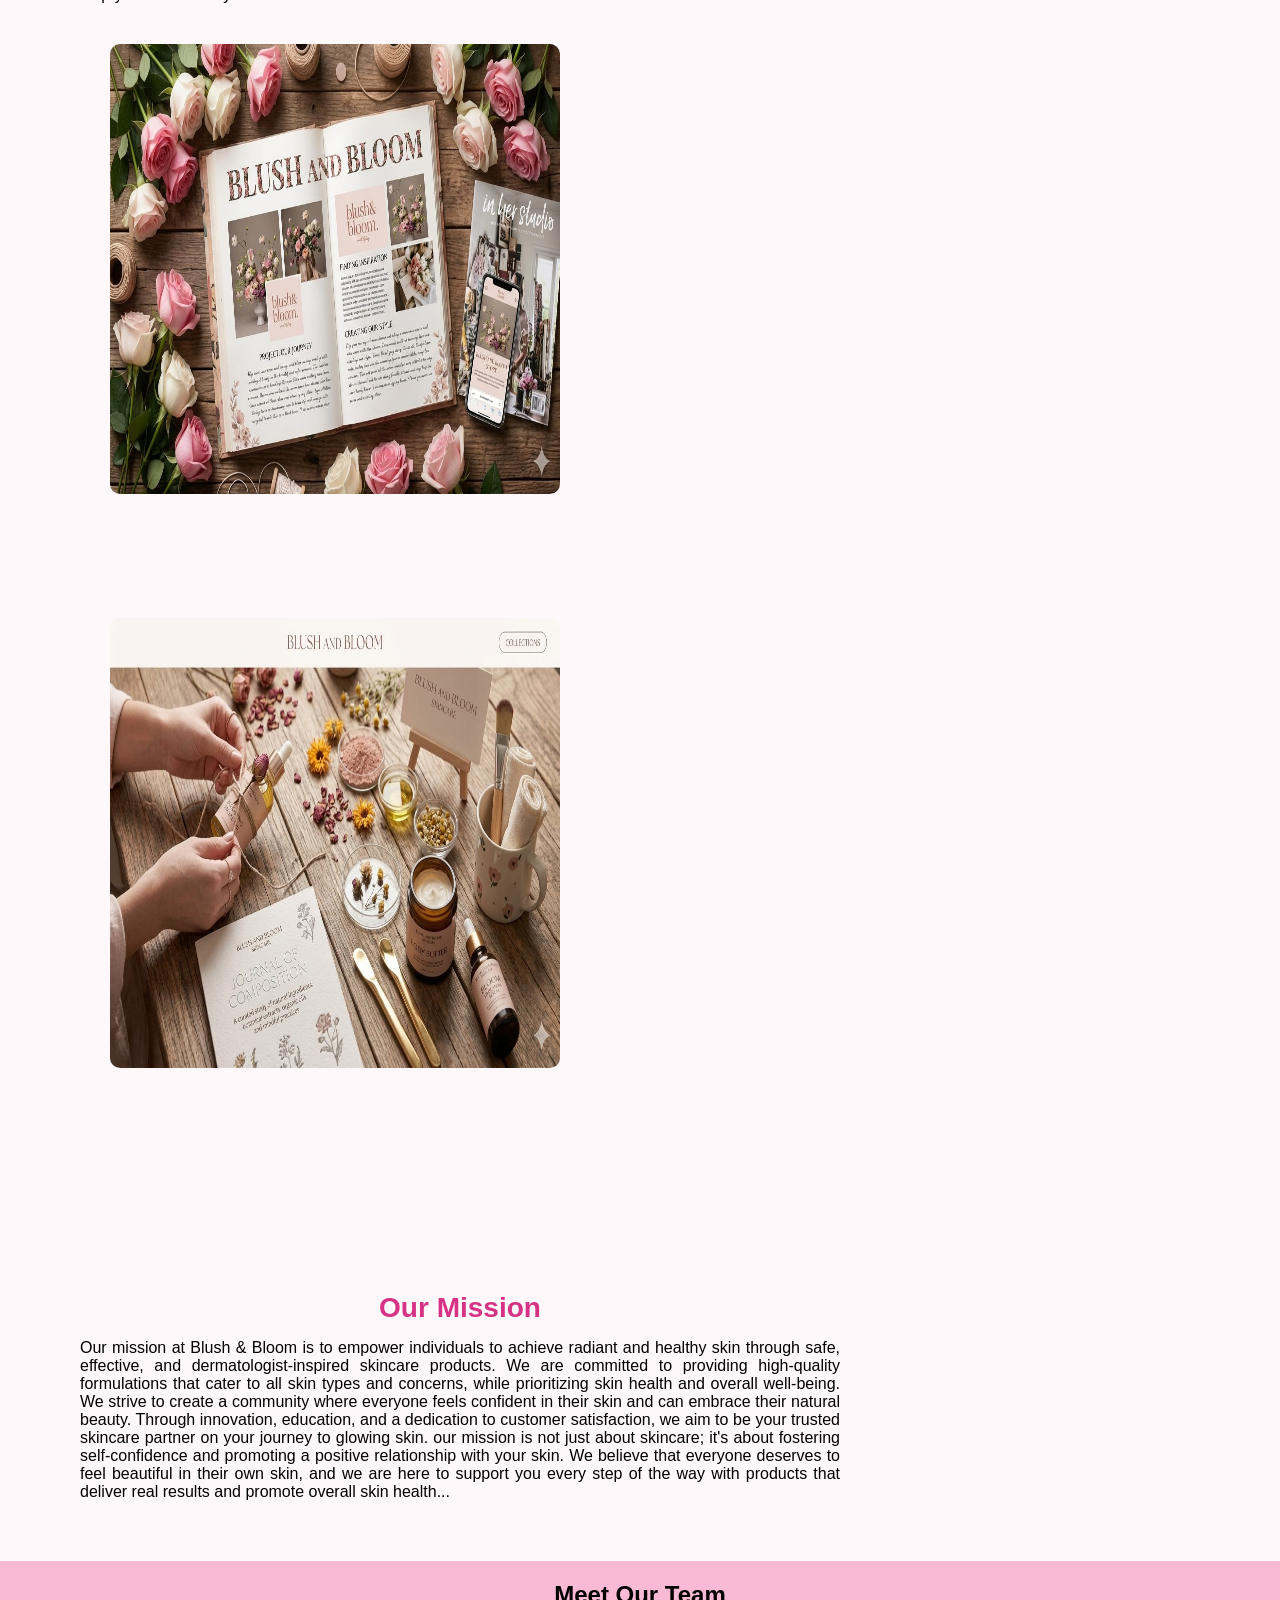
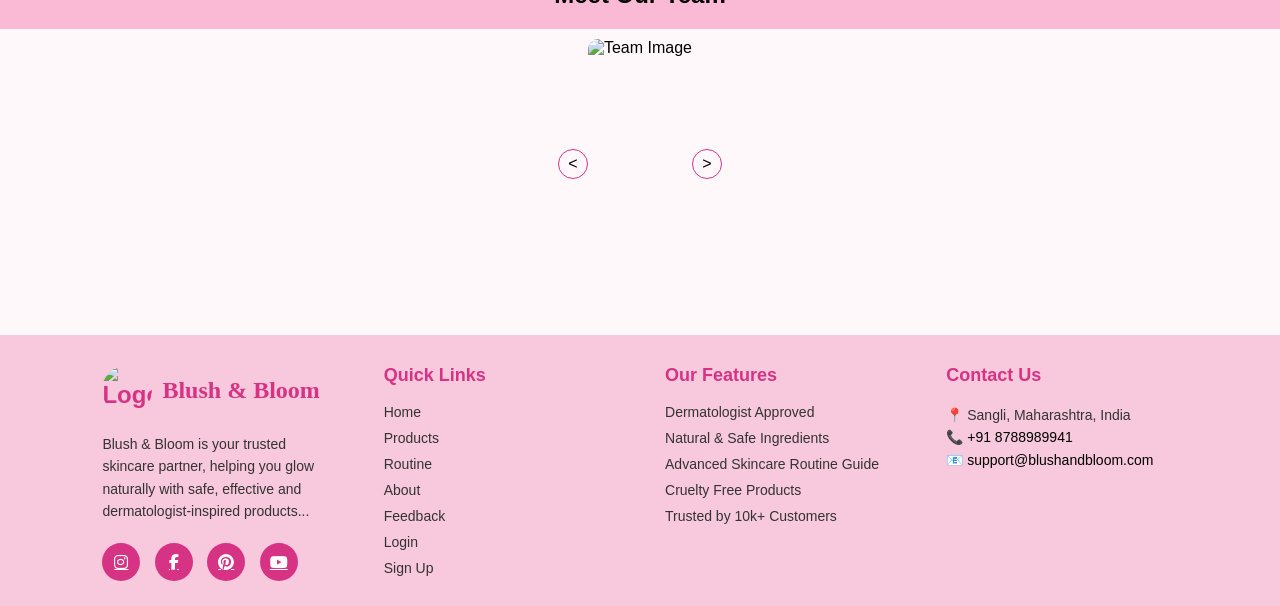
==== commit b4a7e8ae: "section removed" ====
--- a/pages/about.html
+++ b/pages/about.html
@@ -9,7 +9,7 @@
     <link rel="stylesheet" href="../css/navbar.css">
     <link rel="stylesheet" href="../css/footer.css">
     <link rel="stylesheet" href="../css/about.css">
-    <link rel="stylesheet" href="../css/toggle.css"> 
+    <link rel="stylesheet" href="../css/toggle.css">
     <link rel="stylesheet" href="https://cdnjs.cloudflare.com/ajax/libs/font-awesome/6.5.0/css/all.min.css">
     <link rel="icon" href="../images/web.logo.png" type="image-logo">
 </head>
@@ -66,7 +66,7 @@
                     solutions.
                     Blush & Bloom is more than just a brand; it's a community dedicated to helping you bloom into your
                     best
-                    self.
+                    self...
                 </p>
             </div>
         </div>
@@ -95,7 +95,7 @@
                     dedication to creating products that make a real difference in people's lives, and we are
                     excited to
                     continue
-                    this journey with you as we help you bloom into your best self.
+                    this journey with you as we help you bloom into your best self...
                 </p>
             </div>
             <div class="about-image">
@@ -124,16 +124,53 @@
                     positive
                     relationship with your skin. We believe that everyone deserves to feel beautiful in their own skin,
                     and we are here to support you every step of the way with products that deliver real results and
-                    promote overall skin health..
-                </p>
-            </div>
-        </div>
-    </div>
-
+                    promote overall skin health...
+                </p>
+            </div>
+        </div>
+    </div>
+    <div class="team-section">
+        <h2>Meet Our Team
+        </h2>
+    </div>
     <div class="img-container">
-
-    </div>
-
+        <span class="btn-slide btn-left" onclick="slideLeft()">&lt;</span>
+        <img src="../images/saee.jpg" alt="Team Image" class="main-img" id="mainImage">
+        <span class="btn-slide btn-right" onclick="slideRight()">&gt;</span>
+    </div>
+
+    <script>
+        const IMAGES = [
+            "../images/saee.jpg",
+            "../images/diksha.jpg",
+            "../images/vaishnavi.jpg",
+            "../images/supriya.jpg",
+            "../images/rutu.jpg",
+            "../images/poonam.jpeg",
+            "../images/nisha.jpg",
+            "../images/namrata.jpg",
+        ];
+
+        let currentIndex = 0;
+
+        function showCurrentIndexImage() {
+            document.getElementById("mainImage").src = IMAGES[currentIndex];
+        }
+
+        function slideLeft() {
+            currentIndex = (currentIndex - 1 + IMAGES.length) % IMAGES.length;
+            showCurrentIndexImage();
+        }
+
+        function slideRight() {
+            currentIndex = (currentIndex + 1) % IMAGES.length;
+            showCurrentIndexImage();
+        }
+
+        window.onload = showCurrentIndexImage;
+    </script>
+   
+    <br><br>
     <footer class="footer">
 
         <div class="footer-container">
@@ -148,7 +185,7 @@
                 <p>
                     Blush & Bloom is your trusted skincare partner,
                     helping you glow naturally with safe, effective
-                    and dermatologist-inspired products....
+                    and dermatologist-inspired products...
                 </p>
 
                 <div class="social-icons">
@@ -159,7 +196,6 @@
                     <a href="https://www.youtube.com/"><i class="fab fa-youtube"></i></a>
                 </div>
             </div>
-
 
             <div class="footer-col">
                 <h3>Quick Links</h3>
--- a/css/about.css
+++ b/css/about.css
@@ -48,3 +48,44 @@
     margin-bottom: 15px;
     text-align: center;
 }
+
+.main-img{
+   
+    height:250px;
+    border-radius: 10px;
+}
+
+.img-container{
+    width:fit-content;
+    display: flex;
+    justify-content: center;
+    align-items: center;
+   display: flex;
+    margin: 10px auto;
+}
+
+.btn-slide{
+    height: 30px;
+    width: 30px;
+    border-radius: 50%;
+    display:flex;
+    align-items: center;
+    justify-content: center;
+    font-size: 16px;
+    cursor:pointer;
+    border: 1px solid #d63384;
+
+}
+
+.team-section{
+    display: flex;
+    flex-wrap: wrap;
+    justify-content: center;
+    padding: 20px;
+    background-color: #fab9d4;
+}
+
+
+@media (max-width:600px){
+    
+}
